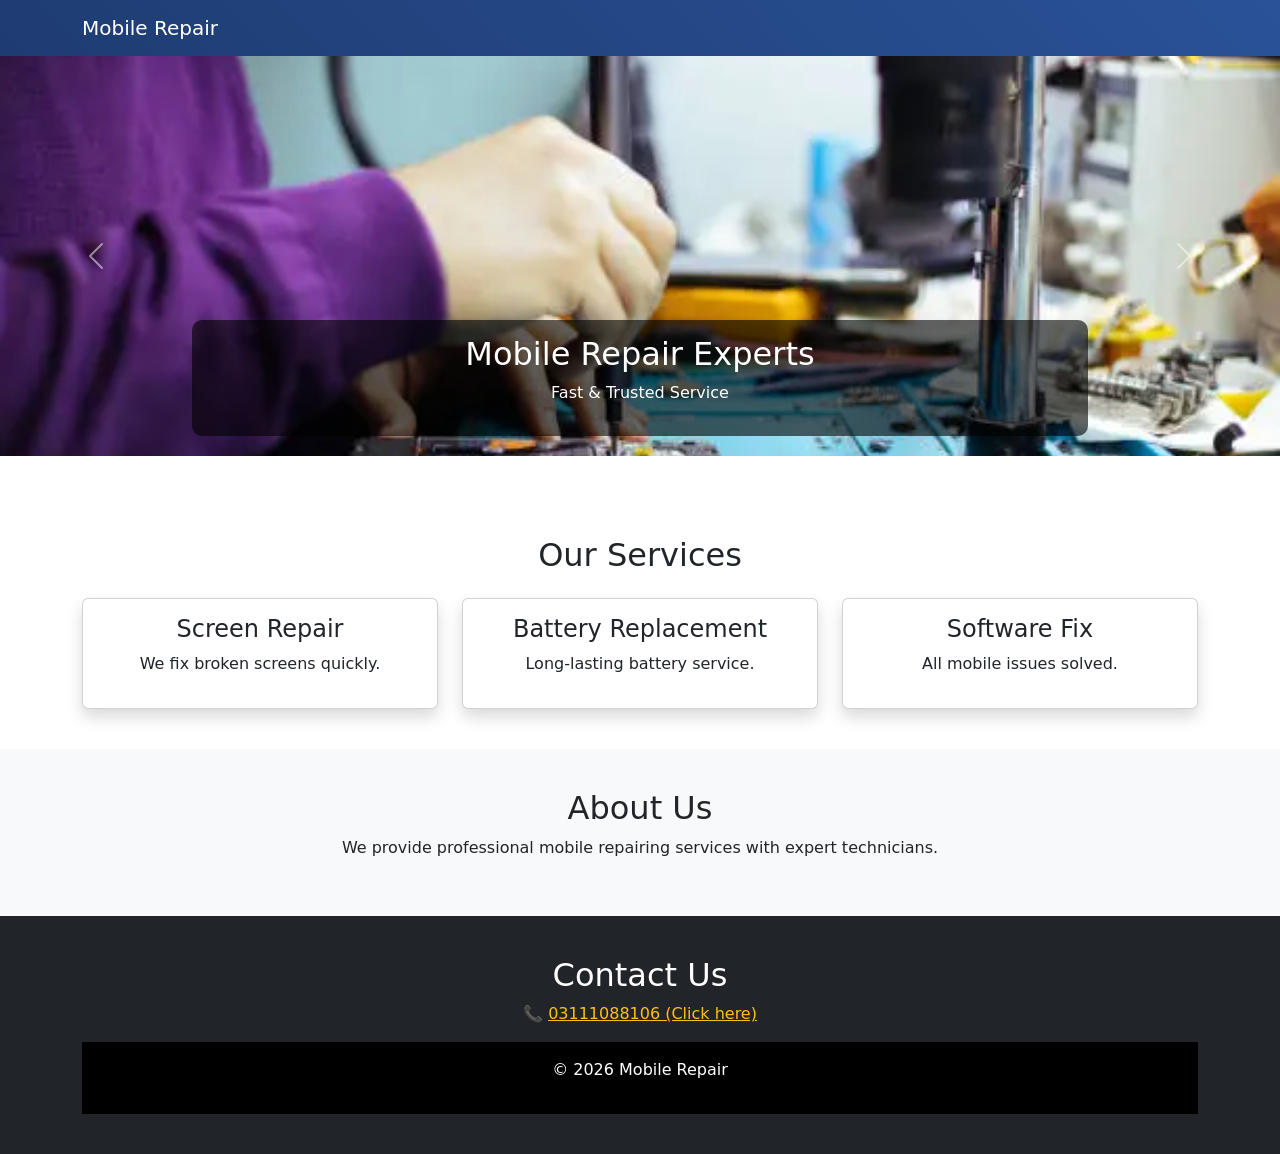
==== index.html @ d60c89aa "add all file" ====
<!DOCTYPE html>
<html lang="en">
<head>
  <meta charset="UTF-8">
  <meta name="viewport" content="width=device-width, initial-scale=1.0">
  <title>Mobile Repair</title>

  <!-- Bootstrap CSS -->
  <link href="https://cdn.jsdelivr.net/npm/bootstrap@5.3.0/dist/css/bootstrap.min.css" rel="stylesheet">

  <style>
    body {
      margin: 0;
      padding: 0;
    }

    /* Navbar */
    .custom-navbar {
      background: linear-gradient(45deg, #1e3c72, #2a5298);
    }

    /* Carousel Fix */
    .carousel {
      margin-bottom: 40px;
    }

    .carousel-item img {
        align-items: center;
      height: 400px;   /* FIX: full screen nahi lega */
      width: 100%;
      object-fit: cover;
    }

    .carousel-caption {
      background: rgba(0,0,0,0.6);
      padding: 15px;
      border-radius: 10px;
    }

    /* Section spacing */
    section {
      padding: 40px 0;
    }

    /* Cards */
    .card:hover {
      transform: scale(1.05);
      transition: 0.3s;
    }
  </style>
</head>

<body>

<!-- ✅ Navbar -->
<nav class="navbar navbar-expand-lg custom-navbar">
  <div class="container">
    <a class="navbar-brand text-white" href="#">Mobile Repair</a>
  </div>
</nav>

<!-- ✅ Carousel -->
<div id="repairCarousel" class="carousel slide" data-bs-ride="carousel" data-bs-interval="2000">

  <div class="carousel-inner">

    <div class="carousel-item active">
      <img src="/image/img1.webp" class="d-block w-100">
      <div class="carousel-caption">
        <h2>Mobile Repair Experts</h2>
        <p>Fast & Trusted Service</p>
      </div>
    </div>

    <div class="carousel-item">
      <img src="/image/img2.jpg" class="d-block w-100">
      <div class="carousel-caption">
        <h2>Screen Replacement</h2>
        <p>High Quality Parts</p>
      </div>
    </div>

    <div class="carousel-item">
      <img src="/image/img3.avif" class="d-block w-100">
      <div class="carousel-caption">
        <h2>Battery Replacement</h2>
        <p>Affordable Prices</p>
      </div>
    </div>

  </div>

  <!-- Controls -->
  <button class="carousel-control-prev" type="button" data-bs-target="#repairCarousel" data-bs-slide="prev">
    <span class="carousel-control-prev-icon"></span>
  </button>

  <button class="carousel-control-next" type="button" data-bs-target="#repairCarousel" data-bs-slide="next">
    <span class="carousel-control-next-icon"></span>
  </button>

</div>

<!-- ✅ Services -->
<section class="container text-center">
  <h2>Our Services</h2>
  <div class="row mt-4">

    <div class="col-md-4">
      <div class="card p-3 shadow">
        <h4>Screen Repair</h4>
        <p>We fix broken screens quickly.</p>
      </div>
    </div>

    <div class="col-md-4">
      <div class="card p-3 shadow">
        <h4>Battery Replacement</h4>
        <p>Long-lasting battery service.</p>
      </div>
    </div>

    <div class="col-md-4">
      <div class="card p-3 shadow">
        <h4>Software Fix</h4>
        <p>All mobile issues solved.</p>
      </div>
    </div>

  </div>
</section>

<!-- ✅ About -->
<section class="bg-light text-center">
  <div class="container">
    <h2>About Us</h2>
    <p>We provide professional mobile repairing services with expert technicians.</p>
  </div>
</section>

<!-- ✅ Contact with WhatsApp -->
<section class="bg-dark text-white text-center">
  <div class="container">
    <h2>Contact Us</h2>

    <!-- WhatsApp Click -->
    <p>
      📞 
      <a href="https://wa.me/923001234567" target="_blank" class="text-warning">
        03111088106 (Click here)
      </a>
    </p>

<!-- ✅ Footer -->
<footer class="text-center bg-black text-white p-3">
  <p>© 2026 Mobile Repair</p>
</footer>

<!-- Bootstrap JS (IMPORTANT) -->
<script src="https://cdn.jsdelivr.net/npm/bootstrap@5.3.0/dist/js/bootstrap.bundle.min.js"></script>

</body>
</html>
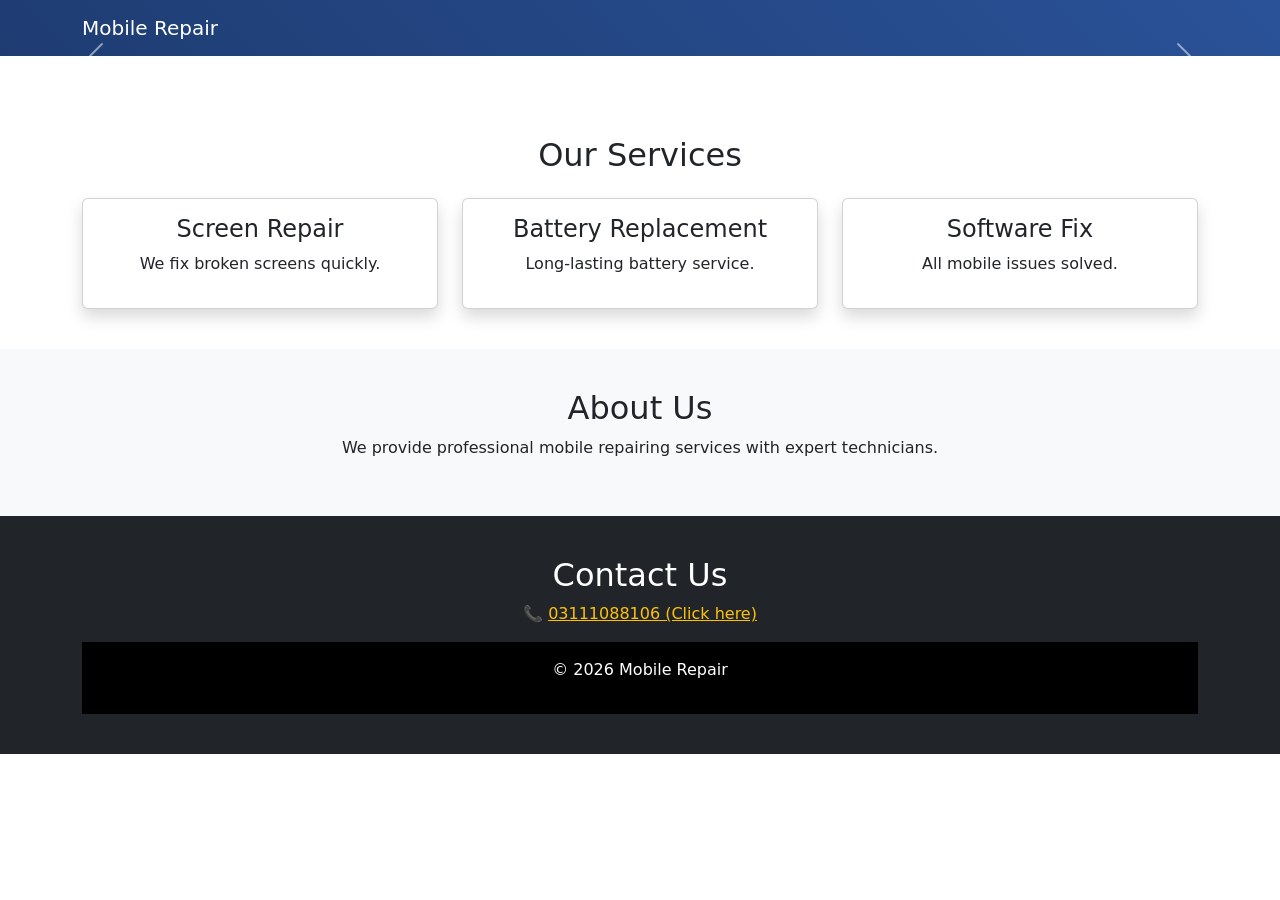
==== commit 581ea6fd: "changing" ====
--- a/index.html
+++ b/index.html
@@ -64,7 +64,7 @@
 
   <div class="carousel-inner">
 
-    <div class="carousel-item active">
+    <div class="carousel-item">
       <img src="/image/img1.webp" class="d-block w-100">
       <div class="carousel-caption">
         <h2>Mobile Repair Experts</h2>
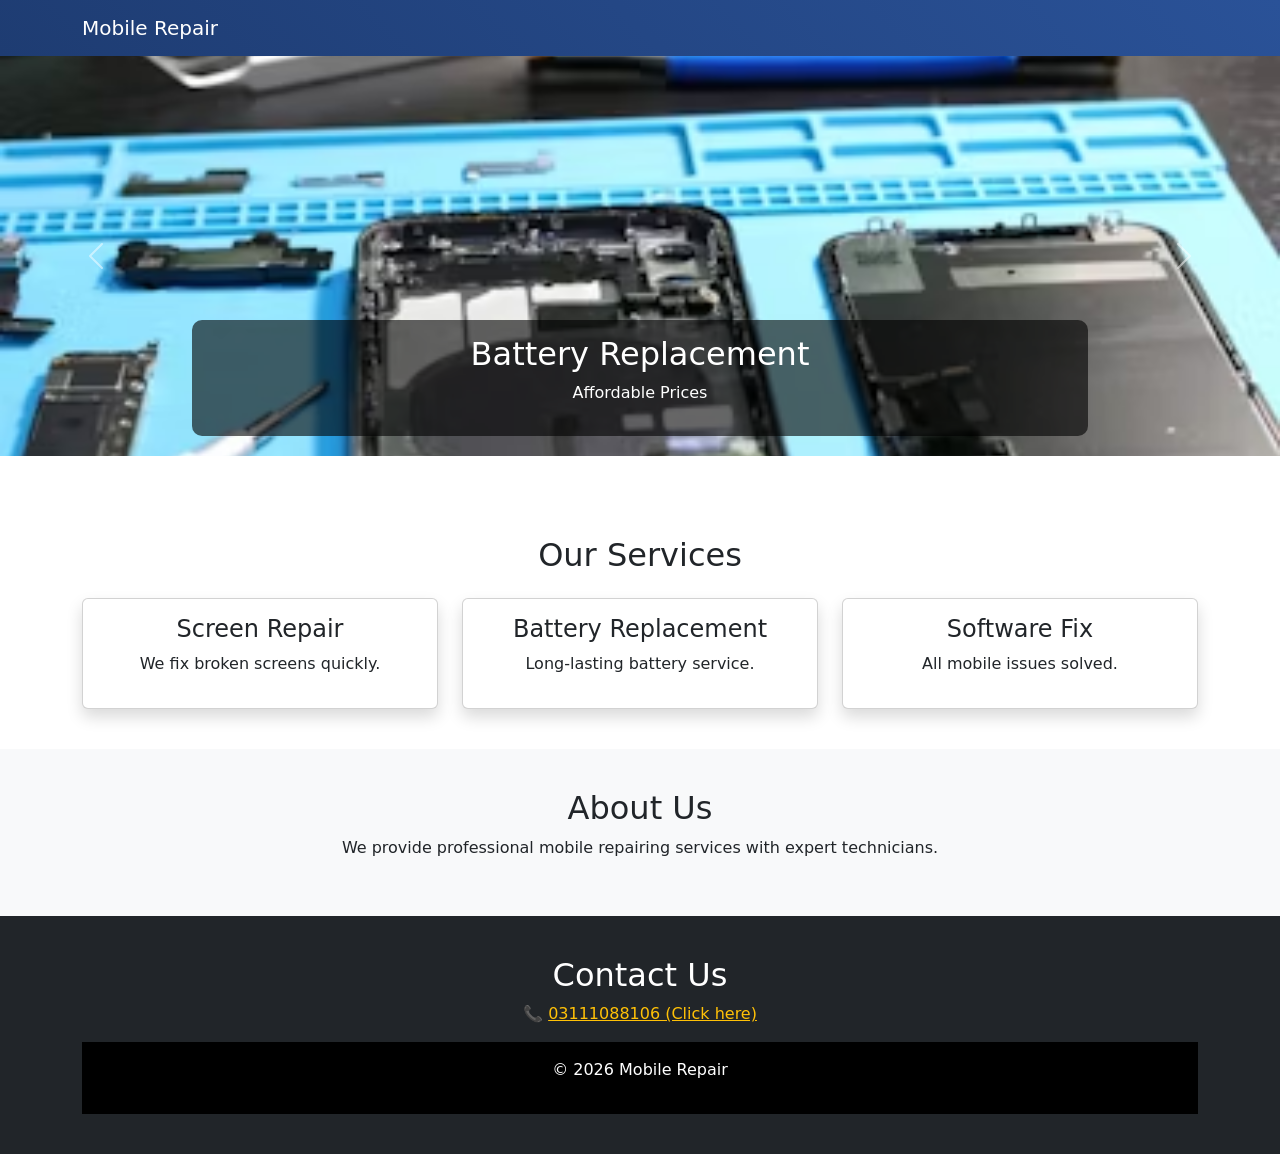
==== commit d77278a1: "changing crousal" ====
--- a/index.html
+++ b/index.html
@@ -64,7 +64,7 @@
 
   <div class="carousel-inner">
 
-    <div class="carousel-item">
+    <div class="carousel-item active">
       <img src="/image/img1.webp" class="d-block w-100">
       <div class="carousel-caption">
         <h2>Mobile Repair Experts</h2>
@@ -72,7 +72,7 @@
       </div>
     </div>
 
-    <div class="carousel-item">
+    <div class="carousel-item active">
       <img src="/image/img2.jpg" class="d-block w-100">
       <div class="carousel-caption">
         <h2>Screen Replacement</h2>
@@ -80,7 +80,7 @@
       </div>
     </div>
 
-    <div class="carousel-item">
+    <div class="carousel-item active">
       <img src="/image/img3.avif" class="d-block w-100">
       <div class="carousel-caption">
         <h2>Battery Replacement</h2>
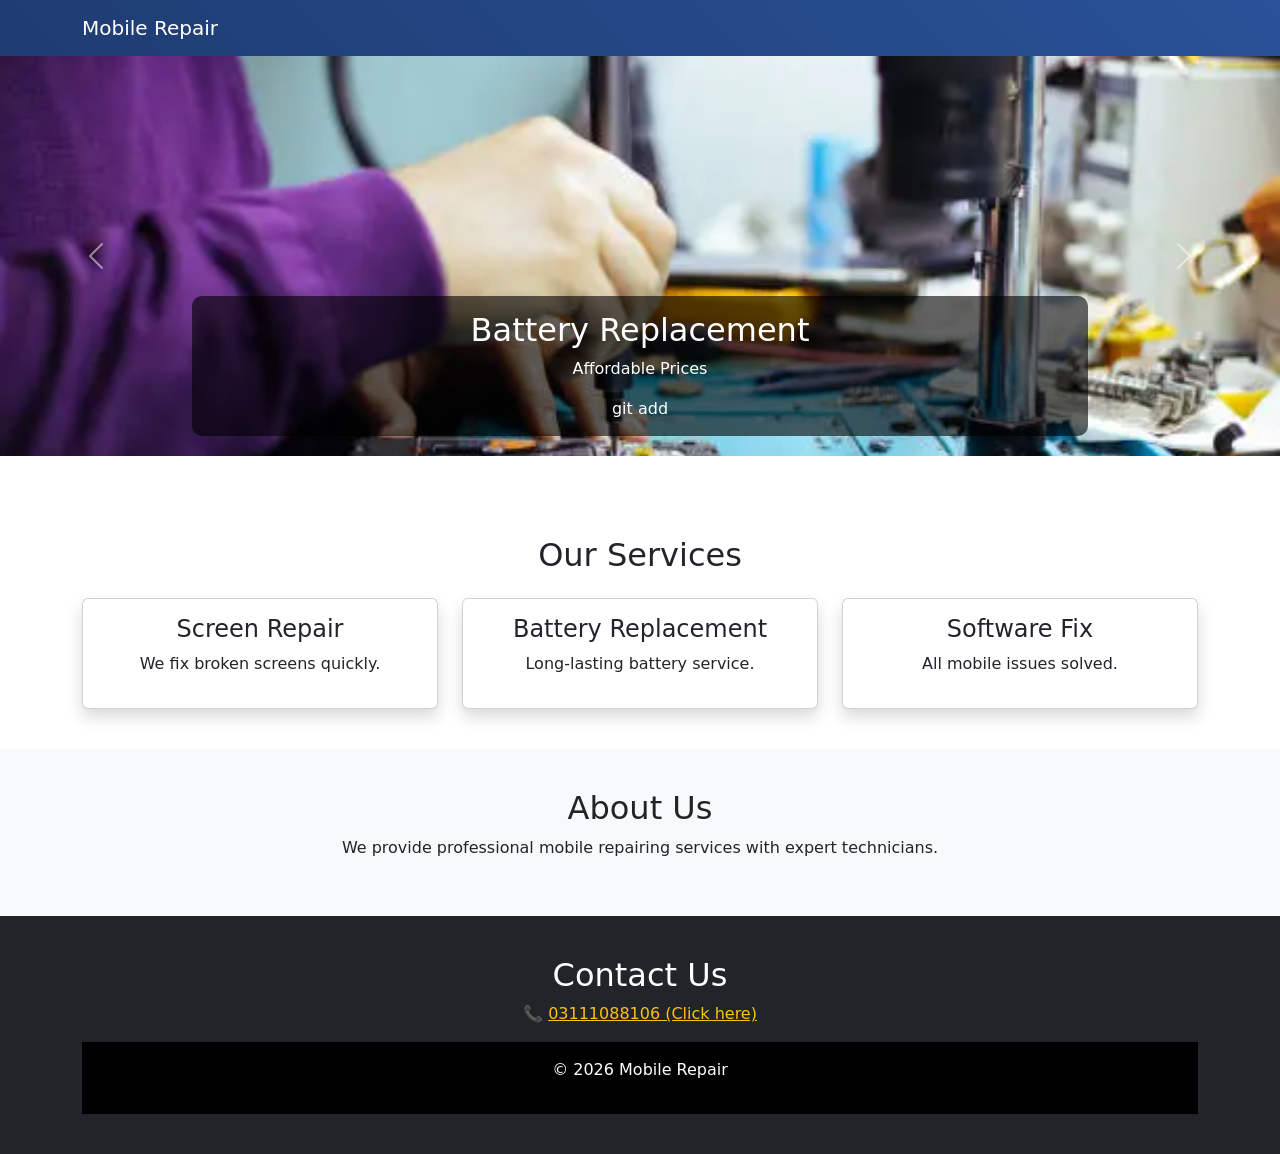
==== commit c7d796e1: "changing image name" ====
--- a/index.html
+++ b/index.html
@@ -65,7 +65,7 @@
   <div class="carousel-inner">
 
     <div class="carousel-item active">
-      <img src="/image/img1.webp" class="d-block w-100">
+      <img src="/image/image1.jpg" class="d-block w-100">
       <div class="carousel-caption">
         <h2>Mobile Repair Experts</h2>
         <p>Fast & Trusted Service</p>
@@ -73,7 +73,7 @@
     </div>
 
     <div class="carousel-item active">
-      <img src="/image/img2.jpg" class="d-block w-100">
+      <img src="/image/image2.jpg" class="d-block w-100">
       <div class="carousel-caption">
         <h2>Screen Replacement</h2>
         <p>High Quality Parts</p>
@@ -81,10 +81,10 @@
     </div>
 
     <div class="carousel-item active">
-      <img src="/image/img3.avif" class="d-block w-100">
+      <img src="image/image3.jpg" class="d-block w-100">
       <div class="carousel-caption">
         <h2>Battery Replacement</h2>
-        <p>Affordable Prices</p>
+        <p>Affordable Prices</p>git add
       </div>
     </div>
 
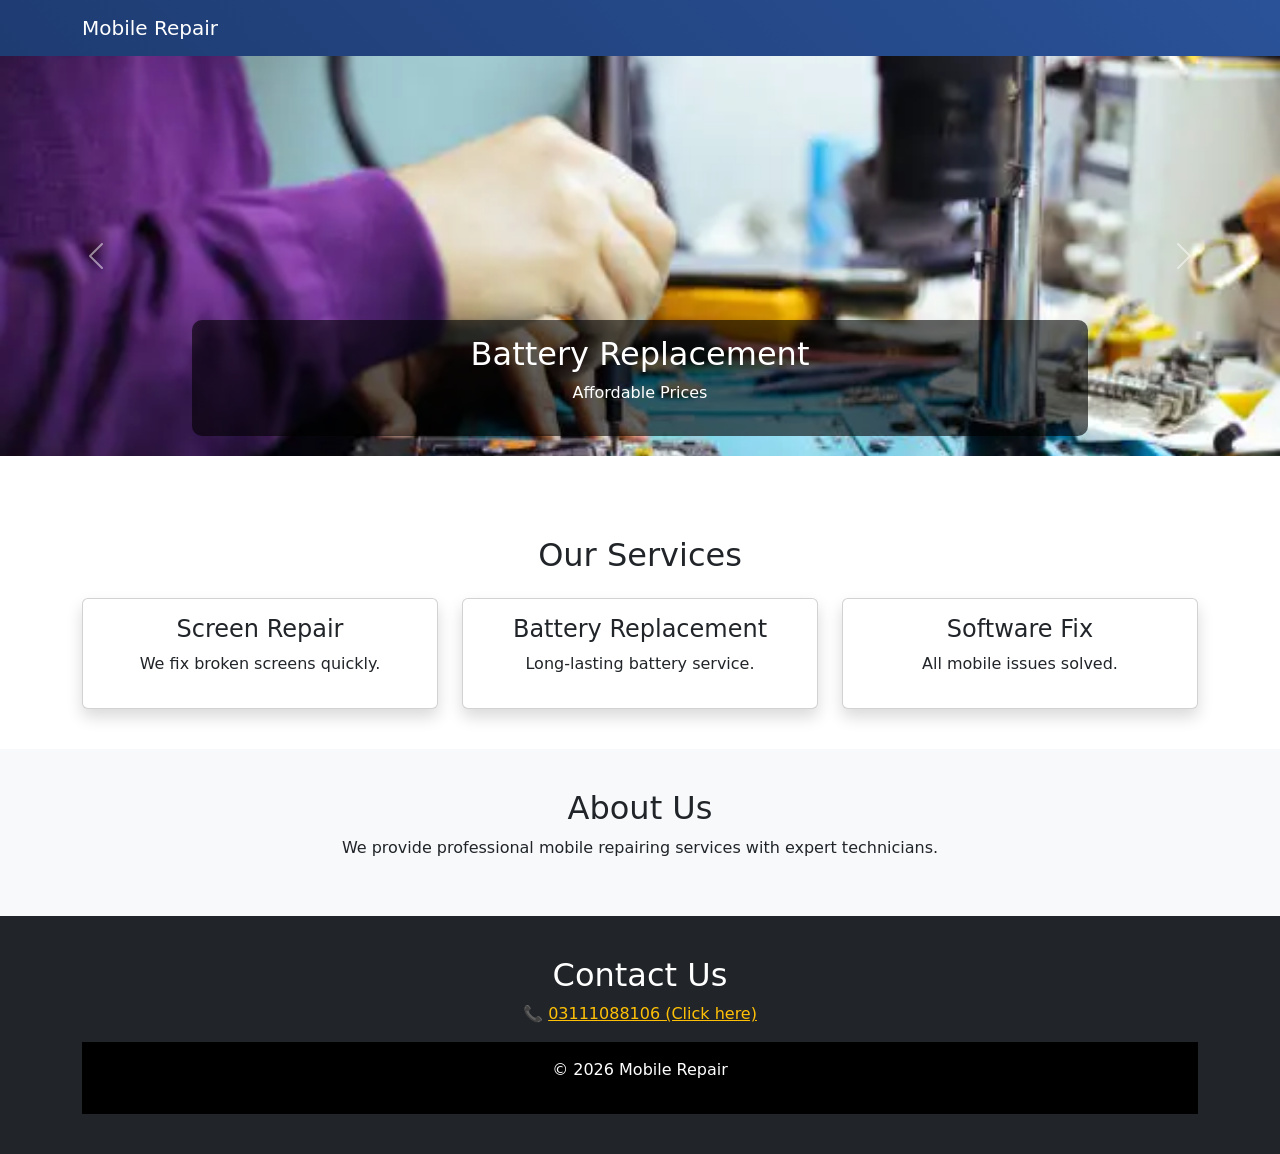
==== commit 61ce33f9: "change the name" ====
--- a/index.html
+++ b/index.html
@@ -65,7 +65,7 @@
   <div class="carousel-inner">
 
     <div class="carousel-item active">
-      <img src="/image/image1.jpg" class="d-block w-100">
+      <img src="image/img (1).jpg" class="d-block w-100">
       <div class="carousel-caption">
         <h2>Mobile Repair Experts</h2>
         <p>Fast & Trusted Service</p>
@@ -73,7 +73,7 @@
     </div>
 
     <div class="carousel-item active">
-      <img src="/image/image2.jpg" class="d-block w-100">
+      <img src="image/img (2).jpg" class="d-block w-100">
       <div class="carousel-caption">
         <h2>Screen Replacement</h2>
         <p>High Quality Parts</p>
@@ -81,10 +81,10 @@
     </div>
 
     <div class="carousel-item active">
-      <img src="image/image3.jpg" class="d-block w-100">
+      <img src="/image/img (3).jpg" class="d-block w-100">
       <div class="carousel-caption">
         <h2>Battery Replacement</h2>
-        <p>Affordable Prices</p>git add
+        <p>Affordable Prices</p>
       </div>
     </div>
 
